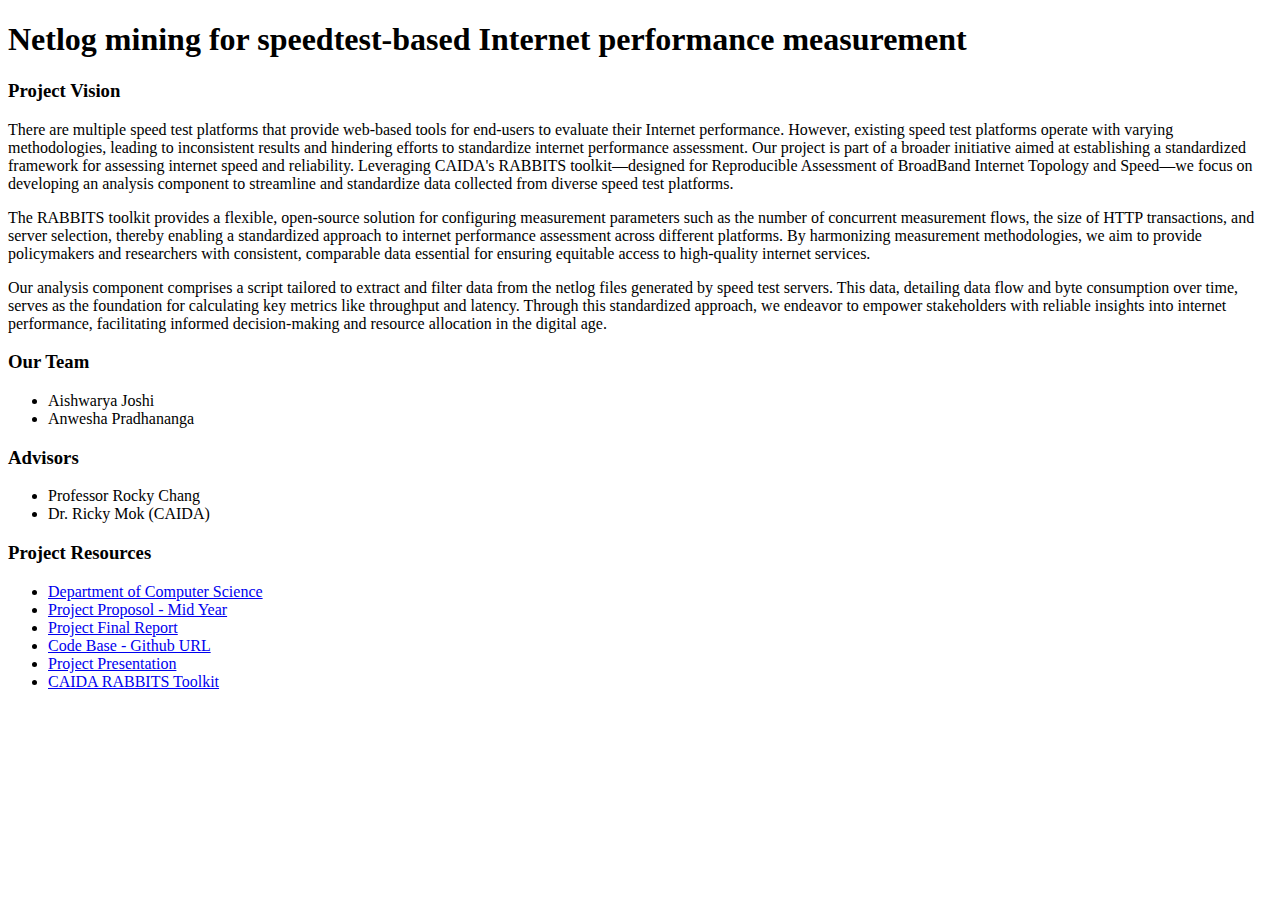
==== index.html @ fc0cfdce "Update index.html" ====
<!DOCTYPE html>
<html>

    <head>
        <title>Senior Project</title>
        <link rel="stylesheet" href="style.css">
    </head>
    
    <body>
        
        <div class="container">
            <h1>Netlog mining for speedtest-based Internet performance measurement</h1>
            <h3>Project Vision</h3>
            <p>There are multiple speed test platforms that provide web-based tools for end-users to evaluate their Internet performance. However, existing speed test platforms operate with varying methodologies, leading to inconsistent results and hindering efforts to standardize internet performance assessment. Our project is part of a broader initiative aimed at establishing a standardized framework for assessing internet speed and reliability. Leveraging CAIDA's RABBITS toolkit—designed for Reproducible Assessment of BroadBand Internet Topology and Speed—we focus on developing an analysis component to streamline and standardize data collected from diverse speed test platforms.</p>
            <p>The RABBITS toolkit provides a flexible, open-source solution for configuring measurement parameters such as the number of concurrent measurement flows, the size of HTTP transactions, and server selection, thereby enabling a standardized approach to internet performance assessment across different platforms. By harmonizing measurement methodologies, we aim to provide policymakers and researchers with consistent, comparable data essential for ensuring equitable access to high-quality internet services. </p>
            <p>Our analysis component comprises a script tailored to extract and filter data from the netlog files generated by speed test servers. This data, detailing data flow and byte consumption over time, serves as the foundation for calculating key metrics like throughput and latency. Through this standardized approach, we endeavor to empower stakeholders with reliable insights into internet performance, facilitating informed decision-making and resource allocation in the digital age.</p>
           <h3> Our Team </h3>
           <p> 
               <ul>
                    <li> Aishwarya Joshi</li>
                    <li> Anwesha Pradhananga</li>
               </ul>
           </p>
           <h3> Advisors </h3>
             <p> 
                    <ul> 
                        <li>Professor Rocky Chang</li>
                        <li> Dr. Ricky Mok (CAIDA)</li>
                    </ul>
            </p>
            <h3> Project Resources</h3>
            <p> 
                <ul> 
                    <li><a href="https://computing.calvin.edu/">Department of Computer Science</a></li>
                    <li><a href="https://docs.google.com/document/d/12_5gxMTtx1vqJiPdmUcfD0o_Zbu7SSzae7VhaJJ2C5M/edit?usp=sharing">Project Proposol - Mid Year</a></li>
                    <li><a href="/Senior_Project.pdf"> Project Final Report </a></li>
                    <li><a href="https://github.com/Anwesha-P/carrots">Code Base - Github URL </a></li>
                    <li><a href="https://docs.google.com/presentation/d/11_H9djORyscyZ_V-diFL25Jr5z89jzaFJuaBxk1TSXY/edit?usp=sharing">Project Presentation</a></li>
                    <li><a href="https://www.caida.org/funding/cns-rabbits/">CAIDA RABBITS Toolkit</a></li>
                </ul>
        </div>
    </body>
</html>
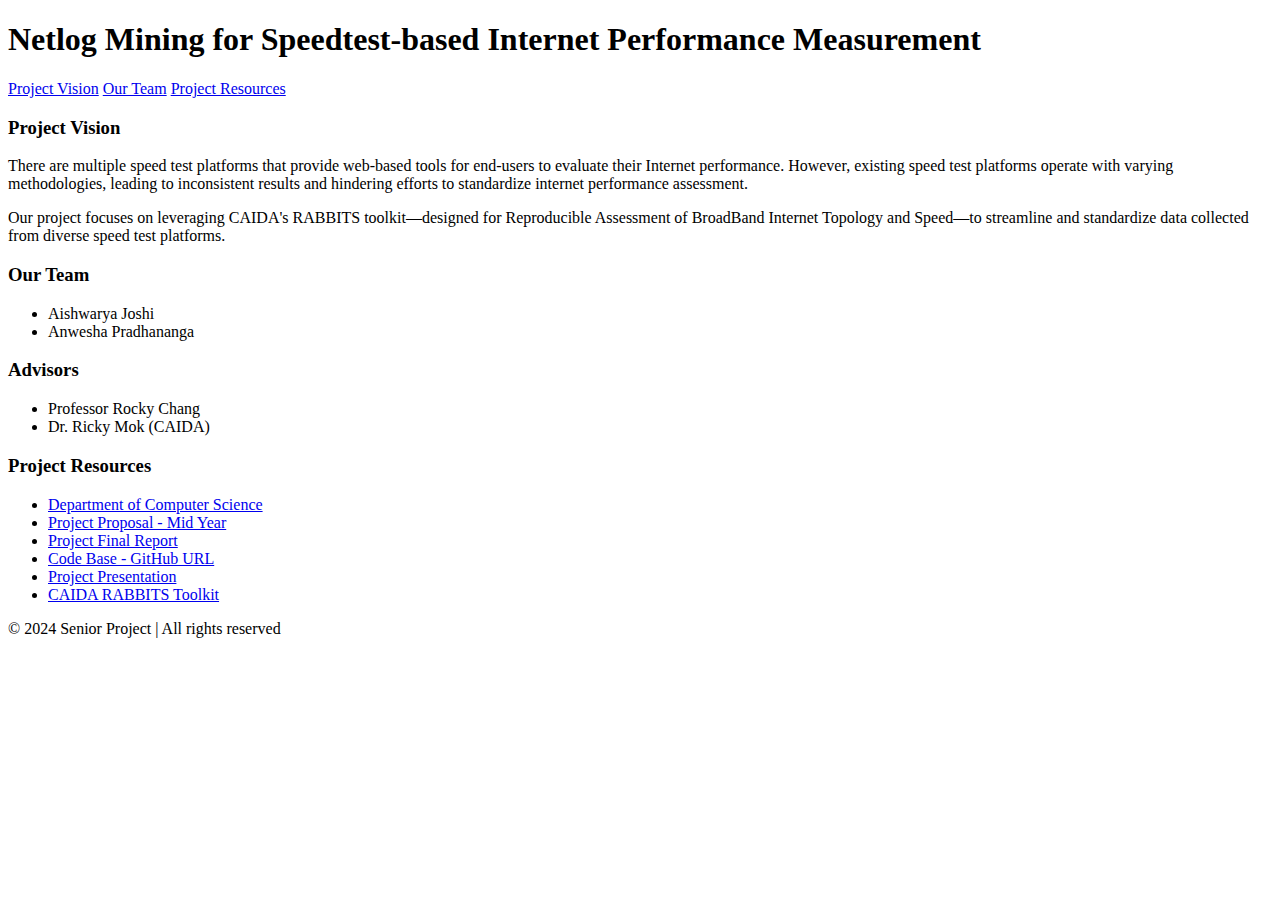
==== commit afef0f8e: "Update index.html" ====
--- a/index.html
+++ b/index.html
@@ -1,43 +1,58 @@
 <!DOCTYPE html>
-<html>
+<html lang="en">
 
-    <head>
-        <title>Senior Project</title>
-        <link rel="stylesheet" href="style.css">
-    </head>
-    
-    <body>
-        
-        <div class="container">
-            <h1>Netlog mining for speedtest-based Internet performance measurement</h1>
+<head>
+    <meta charset="UTF-8">
+    <meta name="viewport" content="width=device-width, initial-scale=1.0">
+    <title>Senior Project</title>
+    <link rel="stylesheet" href="style.css">
+</head>
+
+<body>
+    <div class="container">
+        <h1>Netlog Mining for Speedtest-based Internet Performance Measurement</h1>
+
+        <nav>
+            <a href="#vision">Project Vision</a>
+            <a href="#team">Our Team</a>
+            <a href="#resources">Project Resources</a>
+        </nav>
+
+        <section id="vision">
             <h3>Project Vision</h3>
-            <p>There are multiple speed test platforms that provide web-based tools for end-users to evaluate their Internet performance. However, existing speed test platforms operate with varying methodologies, leading to inconsistent results and hindering efforts to standardize internet performance assessment. Our project is part of a broader initiative aimed at establishing a standardized framework for assessing internet speed and reliability. Leveraging CAIDA's RABBITS toolkit—designed for Reproducible Assessment of BroadBand Internet Topology and Speed—we focus on developing an analysis component to streamline and standardize data collected from diverse speed test platforms.</p>
-            <p>The RABBITS toolkit provides a flexible, open-source solution for configuring measurement parameters such as the number of concurrent measurement flows, the size of HTTP transactions, and server selection, thereby enabling a standardized approach to internet performance assessment across different platforms. By harmonizing measurement methodologies, we aim to provide policymakers and researchers with consistent, comparable data essential for ensuring equitable access to high-quality internet services. </p>
-            <p>Our analysis component comprises a script tailored to extract and filter data from the netlog files generated by speed test servers. This data, detailing data flow and byte consumption over time, serves as the foundation for calculating key metrics like throughput and latency. Through this standardized approach, we endeavor to empower stakeholders with reliable insights into internet performance, facilitating informed decision-making and resource allocation in the digital age.</p>
-           <h3> Our Team </h3>
-           <p> 
-               <ul>
-                    <li> Aishwarya Joshi</li>
-                    <li> Anwesha Pradhananga</li>
-               </ul>
-           </p>
-           <h3> Advisors </h3>
-             <p> 
-                    <ul> 
-                        <li>Professor Rocky Chang</li>
-                        <li> Dr. Ricky Mok (CAIDA)</li>
-                    </ul>
-            </p>
-            <h3> Project Resources</h3>
-            <p> 
-                <ul> 
-                    <li><a href="https://computing.calvin.edu/">Department of Computer Science</a></li>
-                    <li><a href="https://docs.google.com/document/d/12_5gxMTtx1vqJiPdmUcfD0o_Zbu7SSzae7VhaJJ2C5M/edit?usp=sharing">Project Proposol - Mid Year</a></li>
-                    <li><a href="/Senior_Project.pdf"> Project Final Report </a></li>
-                    <li><a href="https://github.com/Anwesha-P/carrots">Code Base - Github URL </a></li>
-                    <li><a href="https://docs.google.com/presentation/d/11_H9djORyscyZ_V-diFL25Jr5z89jzaFJuaBxk1TSXY/edit?usp=sharing">Project Presentation</a></li>
-                    <li><a href="https://www.caida.org/funding/cns-rabbits/">CAIDA RABBITS Toolkit</a></li>
-                </ul>
-        </div>
-    </body>
+            <p>There are multiple speed test platforms that provide web-based tools for end-users to evaluate their Internet performance. However, existing speed test platforms operate with varying methodologies, leading to inconsistent results and hindering efforts to standardize internet performance assessment.</p>
+            <p>Our project focuses on leveraging CAIDA's RABBITS toolkit—designed for Reproducible Assessment of BroadBand Internet Topology and Speed—to streamline and standardize data collected from diverse speed test platforms.</p>
+        </section>
+
+        <section id="team">
+            <h3>Our Team</h3>
+            <ul>
+                <li>Aishwarya Joshi</li>
+                <li>Anwesha Pradhananga</li>
+            </ul>
+            <h3>Advisors</h3>
+            <ul>
+                <li>Professor Rocky Chang</li>
+                <li>Dr. Ricky Mok (CAIDA)</li>
+            </ul>
+        </section>
+
+        <section id="resources">
+            <h3>Project Resources</h3>
+            <ul>
+                <li><a href="https://computing.calvin.edu/" target="_blank">Department of Computer Science</a></li>
+                <li><a href="https://docs.google.com/document/d/12_5gxMTtx1vqJiPdmUcfD0o_Zbu7SSzae7VhaJJ2C5M/edit?usp=sharing" target="_blank">Project Proposal - Mid Year</a></li>
+                <li><a href="Senior_Project.pdf" target="_blank">Project Final Report</a></li>
+                <li><a href="https://github.com/Anwesha-P/carrots" target="_blank">Code Base - GitHub URL</a></li>
+                <li><a href="https://docs.google.com/presentation/d/11_H9djORyscyZ_V-diFL25Jr5z89jzaFJuaBxk1TSXY/edit?usp=sharing" target="_blank">Project Presentation</a></li>
+                <li><a href="https://www.caida.org/funding/cns-rabbits/" target="_blank">CAIDA RABBITS Toolkit</a></li>
+            </ul>
+        </section>
+
+        <footer>
+            <p>© 2024 Senior Project | All rights reserved</p>
+        </footer>
+    </div>
+</body>
+
 </html>
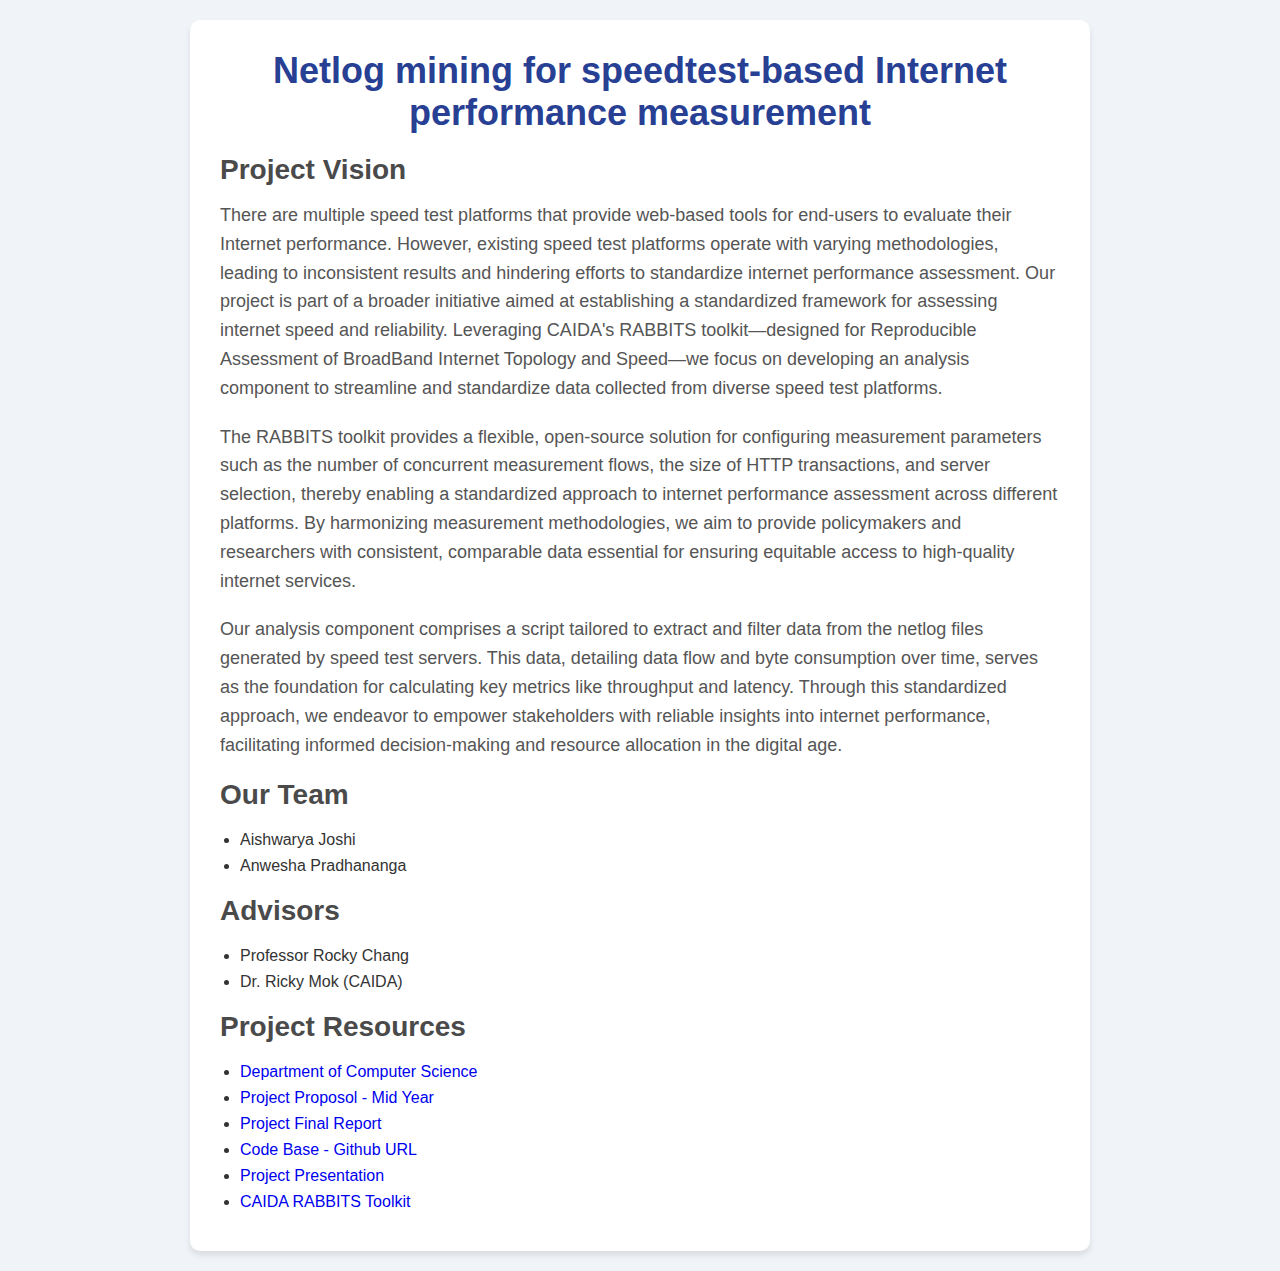
==== commit ec488e89: "Update index.html" ====
--- a/index.html
+++ b/index.html
@@ -1,58 +1,142 @@
 <!DOCTYPE html>
 <html lang="en">
 
-<head>
-    <meta charset="UTF-8">
-    <meta name="viewport" content="width=device-width, initial-scale=1.0">
-    <title>Senior Project</title>
-    <link rel="stylesheet" href="style.css">
-</head>
+    <head>
+        <meta charset="UTF-8">
+        <meta name="viewport" content="width=device-width, initial-scale=1.0">
+        <title>Senior Project</title>
+        <style>
+            /* General styling */
+            * {
+                margin: 0;
+                padding: 0;
+                box-sizing: border-box;
+                font-family: 'Arial', sans-serif;
+            }
 
-<body>
-    <div class="container">
-        <h1>Netlog Mining for Speedtest-based Internet Performance Measurement</h1>
+            body {
+                background-color: #f0f4f8;
+                color: #333;
+                display: flex;
+                justify-content: center;
+                align-items: center;
+                min-height: 100vh;
+                margin: 0;
+            }
 
-        <nav>
-            <a href="#vision">Project Vision</a>
-            <a href="#team">Our Team</a>
-            <a href="#resources">Project Resources</a>
-        </nav>
+            .container {
+                max-width: 900px;
+                width: 80%;
+                margin: 20px auto;
+                padding: 30px;
+                background-color: #ffffff;
+                border-radius: 10px;
+                box-shadow: 0 4px 6px rgba(0, 0, 0, 0.1);
+                text-align: left;
+            }
 
-        <section id="vision">
+            h1 {
+                font-size: 36px;
+                margin-bottom: 20px;
+                color: #274094;
+                text-align: center;
+            }
+
+            h3 {
+                font-size: 28px;
+                margin-bottom: 15px;
+                color: #4a4a4a;
+            }
+
+            p {
+                font-size: 18px;
+                line-height: 1.6;
+                margin-bottom: 20px;
+                color: #555;
+            }
+
+            /* Lists */
+            ul {
+                text-align: left;
+                margin: 10px 0;
+                padding-left: 20px;
+            }
+
+            li {
+                margin-bottom: 8px;
+                font-size: 16px;
+                color: #333;
+            }
+
+            /* Links */
+            a {
+                text-decoration: none;
+            }
+
+            a:hover {
+                text-decoration: underline;
+            }
+
+            /* Media Queries for Responsiveness */
+            @media (max-width: 768px) {
+                .destination {
+                    flex-basis: calc(50% - 20px);
+                }
+            }
+
+            @media (max-width: 480px) {
+                .destination {
+                    flex-basis: 100%;
+                }
+
+                h1 {
+                    font-size: 28px;
+                }
+
+                h3 {
+                    font-size: 22px;
+                }
+
+                p {
+                    font-size: 16px;
+                }
+            }
+
+        </style>
+    </head>
+
+    <body>
+        
+        <div class="container">
+            <h1>Netlog mining for speedtest-based Internet performance measurement</h1>
             <h3>Project Vision</h3>
-            <p>There are multiple speed test platforms that provide web-based tools for end-users to evaluate their Internet performance. However, existing speed test platforms operate with varying methodologies, leading to inconsistent results and hindering efforts to standardize internet performance assessment.</p>
-            <p>Our project focuses on leveraging CAIDA's RABBITS toolkit—designed for Reproducible Assessment of BroadBand Internet Topology and Speed—to streamline and standardize data collected from diverse speed test platforms.</p>
-        </section>
-
-        <section id="team">
-            <h3>Our Team</h3>
-            <ul>
-                <li>Aishwarya Joshi</li>
-                <li>Anwesha Pradhananga</li>
-            </ul>
-            <h3>Advisors</h3>
-            <ul>
-                <li>Professor Rocky Chang</li>
-                <li>Dr. Ricky Mok (CAIDA)</li>
-            </ul>
-        </section>
-
-        <section id="resources">
-            <h3>Project Resources</h3>
-            <ul>
-                <li><a href="https://computing.calvin.edu/" target="_blank">Department of Computer Science</a></li>
-                <li><a href="https://docs.google.com/document/d/12_5gxMTtx1vqJiPdmUcfD0o_Zbu7SSzae7VhaJJ2C5M/edit?usp=sharing" target="_blank">Project Proposal - Mid Year</a></li>
-                <li><a href="Senior_Project.pdf" target="_blank">Project Final Report</a></li>
-                <li><a href="https://github.com/Anwesha-P/carrots" target="_blank">Code Base - GitHub URL</a></li>
-                <li><a href="https://docs.google.com/presentation/d/11_H9djORyscyZ_V-diFL25Jr5z89jzaFJuaBxk1TSXY/edit?usp=sharing" target="_blank">Project Presentation</a></li>
-                <li><a href="https://www.caida.org/funding/cns-rabbits/" target="_blank">CAIDA RABBITS Toolkit</a></li>
-            </ul>
-        </section>
-
-        <footer>
-            <p>© 2024 Senior Project | All rights reserved</p>
-        </footer>
-    </div>
-</body>
-
+            <p>There are multiple speed test platforms that provide web-based tools for end-users to evaluate their Internet performance. However, existing speed test platforms operate with varying methodologies, leading to inconsistent results and hindering efforts to standardize internet performance assessment. Our project is part of a broader initiative aimed at establishing a standardized framework for assessing internet speed and reliability. Leveraging CAIDA's RABBITS toolkit—designed for Reproducible Assessment of BroadBand Internet Topology and Speed—we focus on developing an analysis component to streamline and standardize data collected from diverse speed test platforms.</p>
+            <p>The RABBITS toolkit provides a flexible, open-source solution for configuring measurement parameters such as the number of concurrent measurement flows, the size of HTTP transactions, and server selection, thereby enabling a standardized approach to internet performance assessment across different platforms. By harmonizing measurement methodologies, we aim to provide policymakers and researchers with consistent, comparable data essential for ensuring equitable access to high-quality internet services. </p>
+            <p>Our analysis component comprises a script tailored to extract and filter data from the netlog files generated by speed test servers. This data, detailing data flow and byte consumption over time, serves as the foundation for calculating key metrics like throughput and latency. Through this standardized approach, we endeavor to empower stakeholders with reliable insights into internet performance, facilitating informed decision-making and resource allocation in the digital age.</p>
+           <h3> Our Team </h3>
+           <p> 
+               <ul>
+                    <li> Aishwarya Joshi</li>
+                    <li> Anwesha Pradhananga</li>
+               </ul>
+           </p>
+           <h3> Advisors </h3>
+             <p> 
+                    <ul> 
+                        <li>Professor Rocky Chang</li>
+                        <li> Dr. Ricky Mok (CAIDA)</li>
+                    </ul>
+            </p>
+            <h3> Project Resources</h3>
+            <p> 
+                <ul> 
+                    <li><a href="https://computing.calvin.edu/" target="_blank">Department of Computer Science</a></li>
+                    <li><a href="https://docs.google.com/document/d/12_5gxMTtx1vqJiPdmUcfD0o_Zbu7SSzae7VhaJJ2C5M/edit?usp=sharing" target="_blank">Project Proposol - Mid Year</a></li>
+                    <li><a href="Senior_Project.pdf" target="_blank"> Project Final Report </a></li>
+                    <li><a href="https://github.com/Anwesha-P/carrots" target="_blank">Code Base - Github URL </a></li>
+                    <li><a href="https://docs.google.com/presentation/d/11_H9djORyscyZ_V-diFL25Jr5z89jzaFJuaBxk1TSXY/edit?usp=sharing" target="_blank">Project Presentation</a></li>
+                    <li><a href="https://www.caida.org/funding/cns-rabbits/" target="_blank">CAIDA RABBITS Toolkit</a></li>
+                </ul>
+        </div>
+    </body>
 </html>
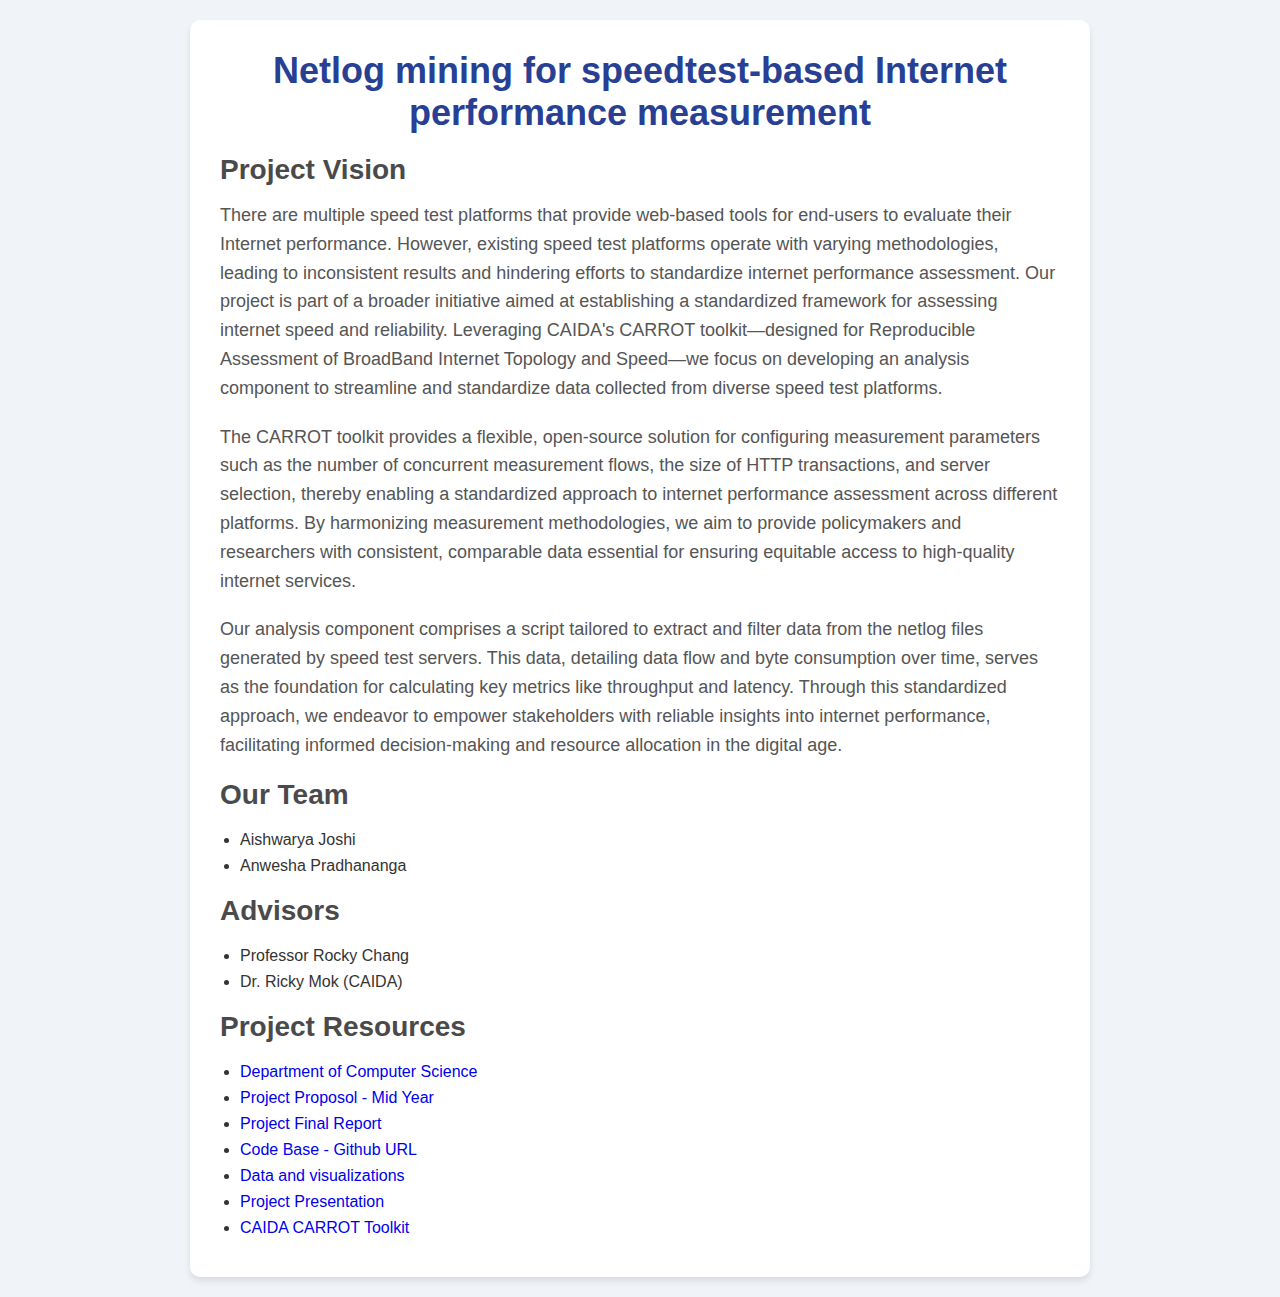
==== commit a6ed0667: "Update index.html" ====
--- a/index.html
+++ b/index.html
@@ -110,8 +110,8 @@
         <div class="container">
             <h1>Netlog mining for speedtest-based Internet performance measurement</h1>
             <h3>Project Vision</h3>
-            <p>There are multiple speed test platforms that provide web-based tools for end-users to evaluate their Internet performance. However, existing speed test platforms operate with varying methodologies, leading to inconsistent results and hindering efforts to standardize internet performance assessment. Our project is part of a broader initiative aimed at establishing a standardized framework for assessing internet speed and reliability. Leveraging CAIDA's RABBITS toolkit—designed for Reproducible Assessment of BroadBand Internet Topology and Speed—we focus on developing an analysis component to streamline and standardize data collected from diverse speed test platforms.</p>
-            <p>The RABBITS toolkit provides a flexible, open-source solution for configuring measurement parameters such as the number of concurrent measurement flows, the size of HTTP transactions, and server selection, thereby enabling a standardized approach to internet performance assessment across different platforms. By harmonizing measurement methodologies, we aim to provide policymakers and researchers with consistent, comparable data essential for ensuring equitable access to high-quality internet services. </p>
+            <p>There are multiple speed test platforms that provide web-based tools for end-users to evaluate their Internet performance. However, existing speed test platforms operate with varying methodologies, leading to inconsistent results and hindering efforts to standardize internet performance assessment. Our project is part of a broader initiative aimed at establishing a standardized framework for assessing internet speed and reliability. Leveraging CAIDA's CARROT toolkit—designed for Reproducible Assessment of BroadBand Internet Topology and Speed—we focus on developing an analysis component to streamline and standardize data collected from diverse speed test platforms.</p>
+            <p>The CARROT toolkit provides a flexible, open-source solution for configuring measurement parameters such as the number of concurrent measurement flows, the size of HTTP transactions, and server selection, thereby enabling a standardized approach to internet performance assessment across different platforms. By harmonizing measurement methodologies, we aim to provide policymakers and researchers with consistent, comparable data essential for ensuring equitable access to high-quality internet services. </p>
             <p>Our analysis component comprises a script tailored to extract and filter data from the netlog files generated by speed test servers. This data, detailing data flow and byte consumption over time, serves as the foundation for calculating key metrics like throughput and latency. Through this standardized approach, we endeavor to empower stakeholders with reliable insights into internet performance, facilitating informed decision-making and resource allocation in the digital age.</p>
            <h3> Our Team </h3>
            <p> 
@@ -134,8 +134,9 @@
                     <li><a href="https://docs.google.com/document/d/12_5gxMTtx1vqJiPdmUcfD0o_Zbu7SSzae7VhaJJ2C5M/edit?usp=sharing" target="_blank">Project Proposol - Mid Year</a></li>
                     <li><a href="Senior_Project.pdf" target="_blank"> Project Final Report </a></li>
                     <li><a href="https://github.com/Anwesha-P/carrots" target="_blank">Code Base - Github URL </a></li>
+                    <li><a href="https://calvincollege-my.sharepoint.com/:f:/g/personal/ap45_calvin_edu/EoP3rI1kA_hLln4bkRQRY_EBOvhxmQ2RyefbnSl3659qJA?e=3YIExh" target="_blank">Data and visualizations</a></li>
                     <li><a href="https://docs.google.com/presentation/d/11_H9djORyscyZ_V-diFL25Jr5z89jzaFJuaBxk1TSXY/edit?usp=sharing" target="_blank">Project Presentation</a></li>
-                    <li><a href="https://www.caida.org/funding/cns-rabbits/" target="_blank">CAIDA RABBITS Toolkit</a></li>
+                    <li><a href="https://www.caida.org/funding/cns-rabbits/" target="_blank">CAIDA CARROT Toolkit</a></li>
                 </ul>
         </div>
     </body>
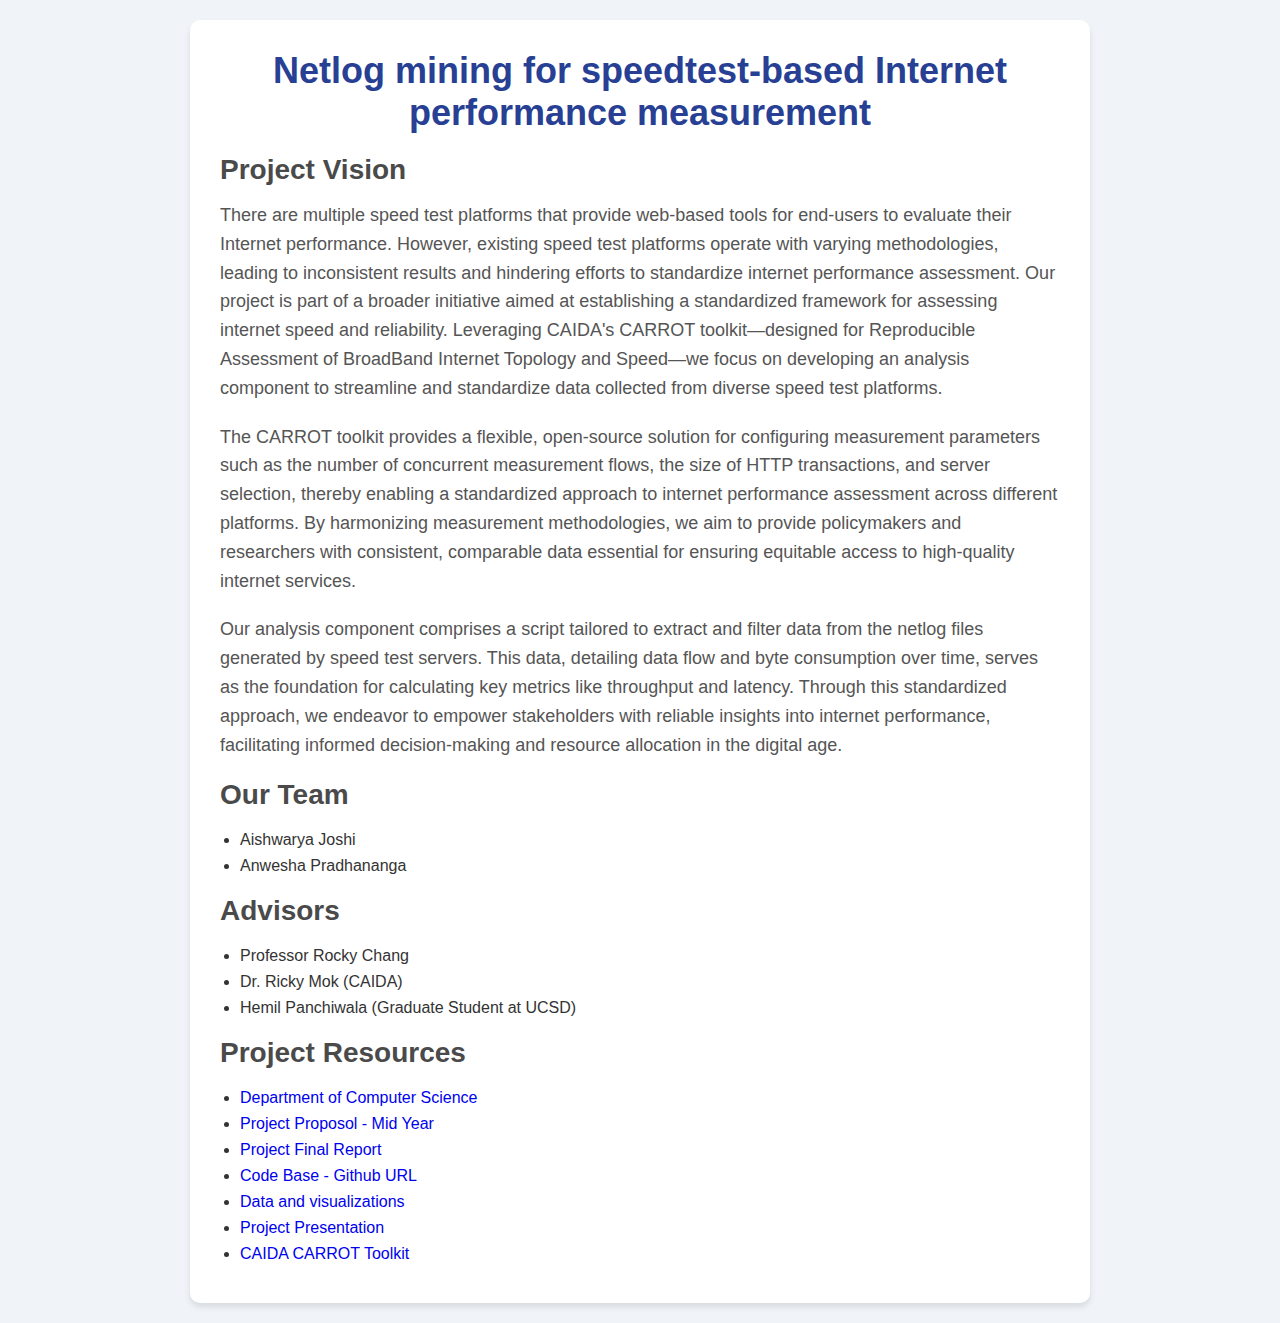
==== commit 4d1046ae: "Update index.html" ====
--- a/index.html
+++ b/index.html
@@ -125,6 +125,7 @@
                     <ul> 
                         <li>Professor Rocky Chang</li>
                         <li> Dr. Ricky Mok (CAIDA)</li>
+                        <li>Hemil Panchiwala (Graduate Student at UCSD)</li>
                     </ul>
             </p>
             <h3> Project Resources</h3>
@@ -132,7 +133,7 @@
                 <ul> 
                     <li><a href="https://computing.calvin.edu/" target="_blank">Department of Computer Science</a></li>
                     <li><a href="https://docs.google.com/document/d/12_5gxMTtx1vqJiPdmUcfD0o_Zbu7SSzae7VhaJJ2C5M/edit?usp=sharing" target="_blank">Project Proposol - Mid Year</a></li>
-                    <li><a href="Senior_Project.pdf" target="_blank"> Project Final Report </a></li>
+                    <li><a href="Senior_Project_v7.pdf" target="_blank"> Project Final Report </a></li>
                     <li><a href="https://github.com/Anwesha-P/carrots" target="_blank">Code Base - Github URL </a></li>
                     <li><a href="https://calvincollege-my.sharepoint.com/:f:/g/personal/ap45_calvin_edu/EoP3rI1kA_hLln4bkRQRY_EBOvhxmQ2RyefbnSl3659qJA?e=3YIExh" target="_blank">Data and visualizations</a></li>
                     <li><a href="https://docs.google.com/presentation/d/11_H9djORyscyZ_V-diFL25Jr5z89jzaFJuaBxk1TSXY/edit?usp=sharing" target="_blank">Project Presentation</a></li>
